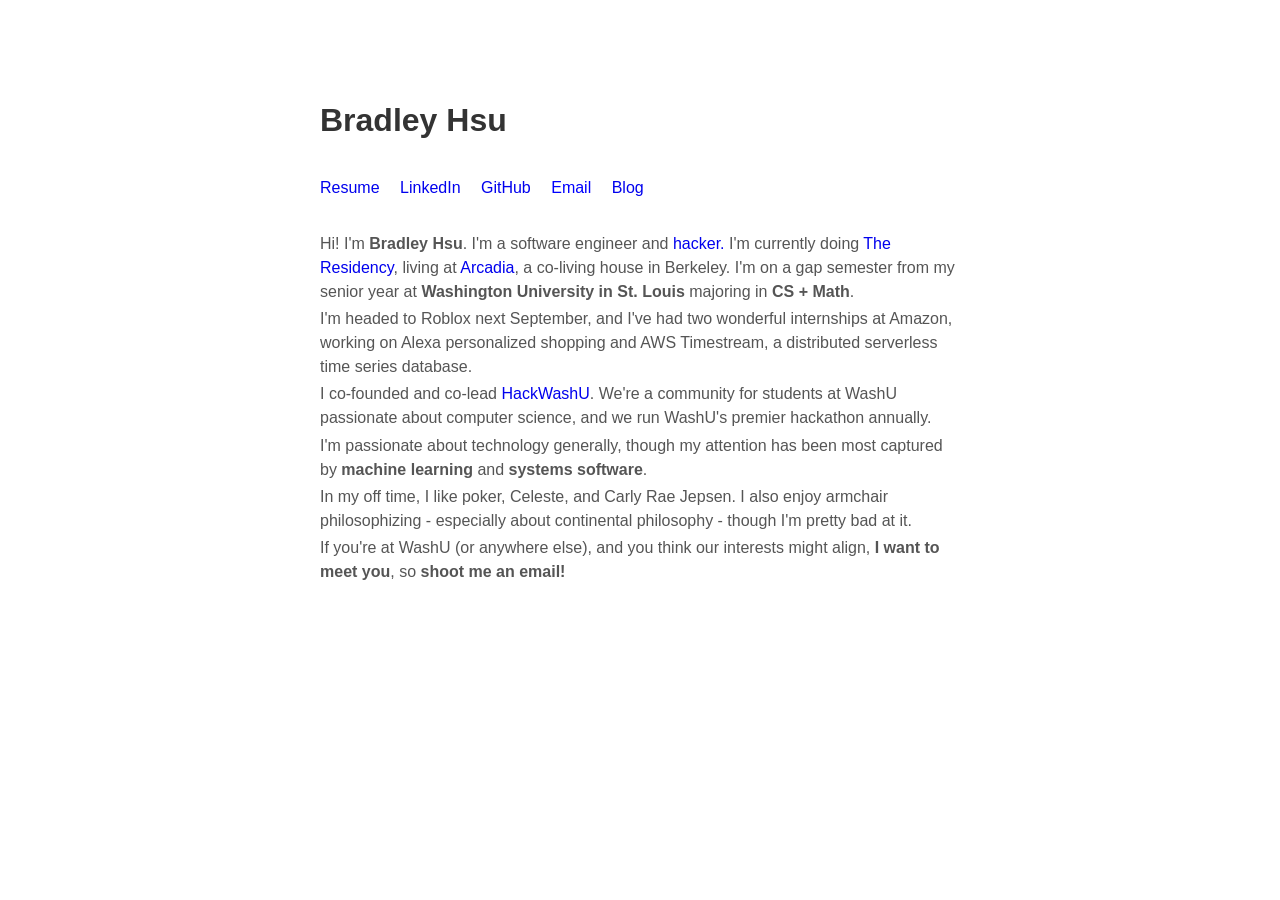
==== index.html @ 150bcbdd "new resume + arcadia update" ====
<!-- #region HTML Header-->
<!DOCTYPE html>
<html><head>
    <meta 
        name="google-site-verification" 
        content="ilUK2xXT_k5pk810wX0lhUctAMKtUEMmdoif_BgmAvg" 
    />
    <meta 
        http-equiv="Content-Type" 
        content="text/html; charset=windows-1252" 
    >
    
    <title>Bradley Hsu's Personal Website</title>
    <meta name="description" content="Bradley Hsu's personal website"> 
    <link rel="preconnect" href="https://fonts.gstatic.com">
    <link rel="stylesheet" href="styles.css">
</head>

<!-- #endregion HTML Header-->

<body>

    <section>

        <p><h1>Bradley Hsu</h1></p>

        <!-- #region Subheader-->
        <p class = "header">
            <a href = "23-11-15 resume.pdf"
                    target="_blank" rel="noopener noreferrer">
                Resume
            </a> 
            <a href = "https://www.linkedin.com/in/bradley-hsu-a57791210/" 
                    target="_blank" rel="noopener noreferrer">
                LinkedIn
            </a> 
            <a href = "https://github.com/BradleyHsu" target="_blank" 
                    rel="noopener noreferrer"> 
                GitHub
            </a>  
            <span id = "iemail">
                <a style="cursor: pointer; color: blue" title = "Click to reveal!"">
                    Email</a>
                </span>

            <a href = "https://btheshoe.tumblr.com/" target="_blank" 
                    rel="noopener noreferrer"> 
                Blog
            </a>  
        </p>
        <div id="demail"></div> 
        <!-- #endregion -->

        <!-- #region Things I am-->

            <p class = "mainparagraph" style="margin-left: 0em">  
                Hi! I'm <b>Bradley Hsu</b>. I'm a software engineer and 
            <a href = "http://www.paulgraham.com/gba.html" target="_blank" 
                    rel="noopener noreferrer"> 
                 hacker. 
                 </a>
                I'm currently doing <a href = "https://www.livetheresidency.com/" target="_blank" rel="noopener noreferrer"> The Residency</a>, living at <a href = "https://joinarcadia.org" target="_blank" 
                    rel="noopener noreferrer"> 
                    Arcadia</a>, a co-living house in Berkeley. I'm on a gap semester from my senior year at  
                <b>Washington University in St. Louis</b> majoring in <b>CS + Math</b>. 
            </p>
            <p>
                I'm headed to Roblox next September, and I've had two wonderful internships at Amazon, working on Alexa personalized shopping and AWS Timestream, a distributed serverless time series database.
            </p>
            <p>
                I co-founded and co-lead 
                <a href = "https://hackwashu.com" target="_blank" rel="noopener noreferrer"> 
                HackWashU</a>.
                We're a community for students at WashU passionate about computer science, and we run WashU's premier hackathon annually. 
                <br>
            </p>
            <p>
                I'm passionate about technology generally, though my attention has been most captured by <b>machine learning</b> and <b>systems software</b>. 
            </p>
            <p class = "mainparagraph" style="margin-left: 0em">  
                In my off time, I like poker, Celeste, and Carly Rae Jepsen.
                I also enjoy armchair philosophizing - especially about continental philosophy - though I'm pretty bad at it. 
            </p>

            <p class = "mainparagraph" style="margin-left: 0em">  
                If you're at WashU (or anywhere else), 
                and you think our interests might align, 
                <b>I want to meet you</b>,
                 so <b>shoot me an email!</b>
            </p>
        <!-- #endregion-->

       <!-- 
        <p><h2>
            Experience
        </h2></p>

        <details>

            <summary class="subheading">

                Software Developer Intern - Amazon (Summer 2022)

            </summary>

            <p class="paragraph"> 

                On Amazon Alexa Shopping team; worked on updating a cache of an external API for a core backend service.

            </p>

        </details>

        <details>

            <summary class="subheading">
                Research Assistant - Juba Lab (Aug 2021 - August 2022)
            </summary>
            
            <p class="paragraph"> 
                I worked on an NLP project related
                to semantic role labeling with a PhD candidate 
                under Professor Brendan Juba.
            </p>

            <p class = "paragraph">
                
            </p>

        </details>

        <details>

            <summary class="subheading">

                Software Developer - Bonauria (Barbour Lab) (Aug 2021 - Apr 2022)

            </summary>

            <p class="paragraph"> 
                I built the front-end of a telehealth 
                system for diagnosing hearing problems with machine learning 
                models under a startup run by Professor Dennis Barbour.
            </p>

        </details>

        <details>

            <summary class="subheading">
                Teaching Assistant for Intro to Data Science (Aug 2021 - Dec 2021)
            </summary>

            <p class="paragraph"> 
                I was a teaching assistant for CSE217 under 
                Professor Marion Neumann. 
            </p>

        </details>
    -->
        
    
    </section>

    <script type="text/javascript">
        let e_is_shown = false;
        let emailToggle = () => {
          let demail = document.getElementById('demail');
          demail.innerHTML = 'b [dot] hsu' + ' [at] ' + 'wustl' + '  [dot]  ' + 'edu';
          demail.style.opacity = e_is_shown ? 0 : 1;
          e_is_shown = !e_is_shown;
        }
        document.getElementById('iemail').addEventListener("click", emailToggle);
        document.getElementById('lemail').addEventListener("click", emailToggle);
    </script>
    
</body></html>
---- styles.css ----
/*.container{
    display: flex;
    justify-content: center;
    align-items: center;
}*/
@import 'https://fonts.googleapis.com/css?family=Roboto:300,400,500';

.paragraph{
  margin-left: 3em;
  margin-bottom: .5em;
}


.subheading{
  margin-left: 1em;
  font-weight: bold;
  padding-top: 0em;
  margin-top: 1em;
  margin-bottom: 1em;
}

.mainparagraph{
  margin-top: 0;
  margin-left: 1em;
  line-height: 1.5;
}

.header{
  word-spacing: 1em;
  margin-bottom: 2em;
}

body{
  margin: 0 auto;
  max-width: 40em;  
  font-family: "Helvetica", "Arial", sans-serif;
  line-height: 1.5;
  padding: 4em 1em;
  color: #555;
}
h1 {
  font-size: 2em;
  margin-top: 1em;
  margin-bottom: 1em;
}
h2 {
  padding-top: 0em;
  padding-bottom: 0em;
  margin-top: 1em;
  margin-bottom: .75em;
}
h1,
h2,
strong {
  color: #333;
}

p{
  margin: 0;
  margin-bottom: .2em;
}

a:link {
    text-decoration: none;
  }
  
  a:visited {
    text-decoration: none;
  }
  
  a:hover {
    text-decoration: underline;
  }
  
  a:active {
    text-decoration: underline;
  }

details > summary {
  padding: 2px 6px;
  cursor: pointer;
}

#demail {
  opacity: 0;
  transition: opacity 0.7s;
}
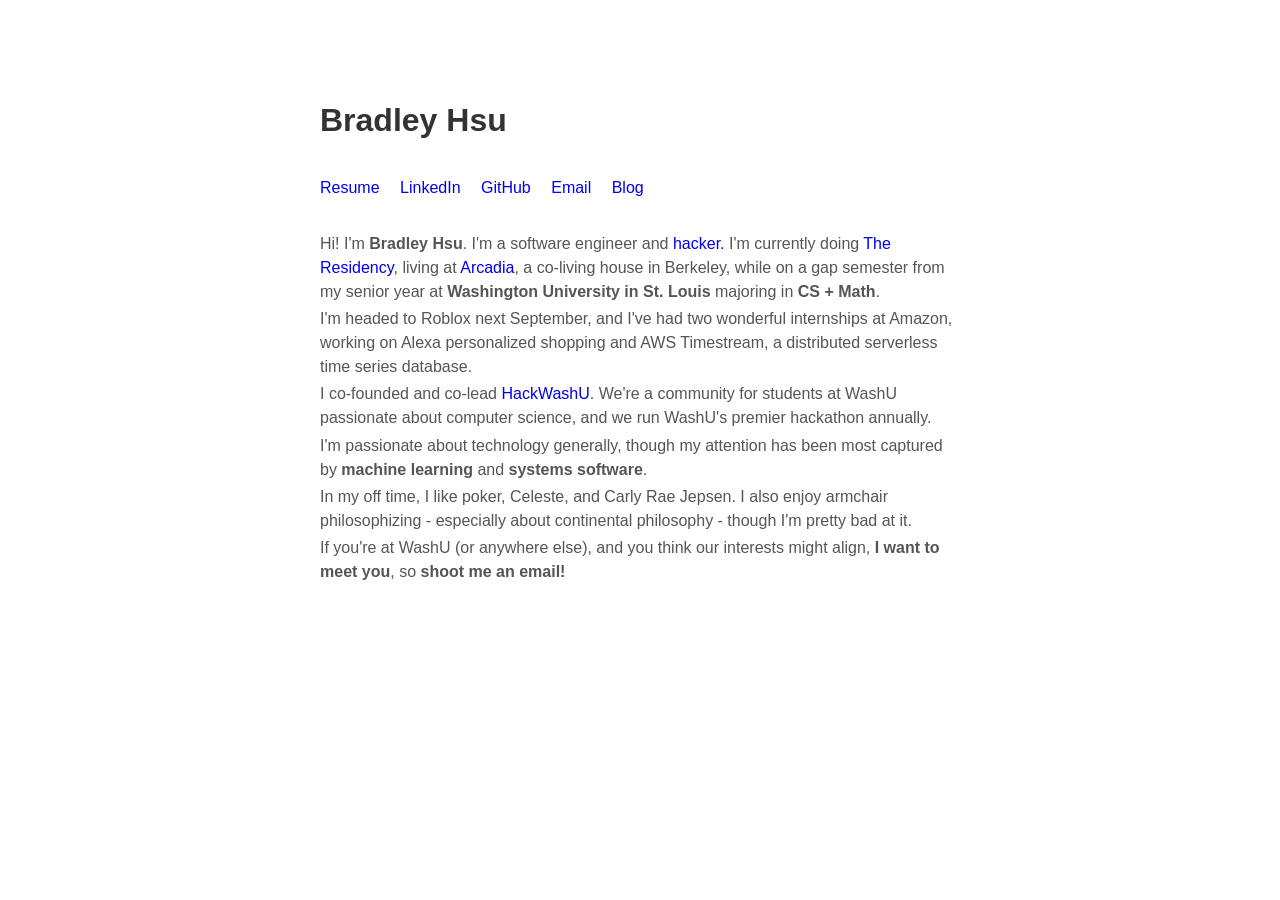
==== commit 3114085a: "small change" ====
--- a/index.html
+++ b/index.html
@@ -61,7 +61,7 @@
                  </a>
                 I'm currently doing <a href = "https://www.livetheresidency.com/" target="_blank" rel="noopener noreferrer"> The Residency</a>, living at <a href = "https://joinarcadia.org" target="_blank" 
                     rel="noopener noreferrer"> 
-                    Arcadia</a>, a co-living house in Berkeley. I'm on a gap semester from my senior year at  
+                    Arcadia</a>, a co-living house in Berkeley, while on a gap semester from my senior year at  
                 <b>Washington University in St. Louis</b> majoring in <b>CS + Math</b>. 
             </p>
             <p>
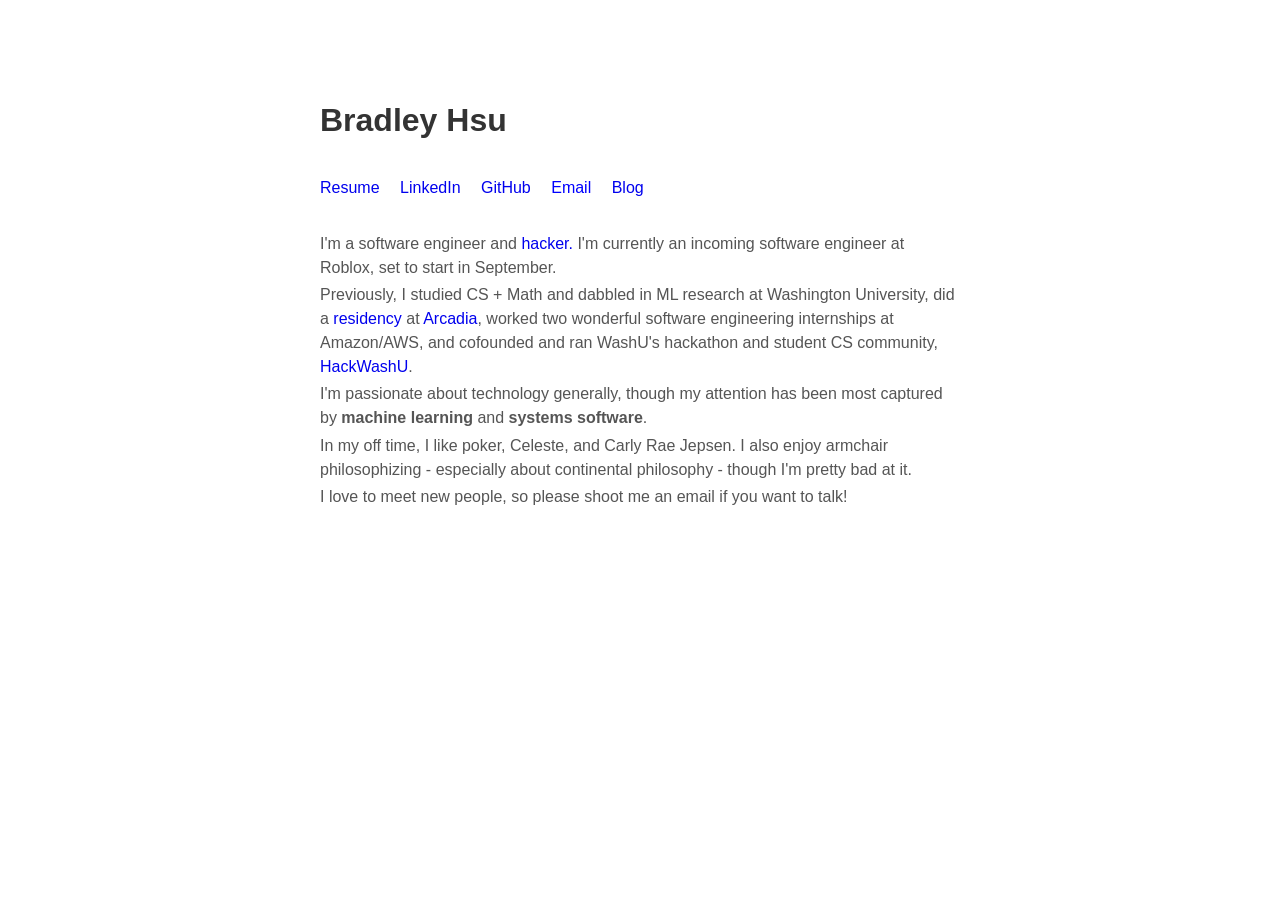
==== commit 3430b16a: "update website for post-arcadia" ====
--- a/index.html
+++ b/index.html
@@ -54,25 +54,15 @@
         <!-- #region Things I am-->
 
             <p class = "mainparagraph" style="margin-left: 0em">  
-                Hi! I'm <b>Bradley Hsu</b>. I'm a software engineer and 
+                I'm a software engineer and 
             <a href = "http://www.paulgraham.com/gba.html" target="_blank" 
                     rel="noopener noreferrer"> 
                  hacker. 
                  </a>
-                I'm currently doing <a href = "https://www.livetheresidency.com/" target="_blank" rel="noopener noreferrer"> The Residency</a>, living at <a href = "https://joinarcadia.org" target="_blank" 
-                    rel="noopener noreferrer"> 
-                    Arcadia</a>, a co-living house in Berkeley, while on a gap semester from my senior year at  
-                <b>Washington University in St. Louis</b> majoring in <b>CS + Math</b>. 
+                 I'm currently an incoming software engineer at Roblox, set to start in September.
             </p>
             <p>
-                I'm headed to Roblox next September, and I've had two wonderful internships at Amazon, working on Alexa personalized shopping and AWS Timestream, a distributed serverless time series database.
-            </p>
-            <p>
-                I co-founded and co-lead 
-                <a href = "https://hackwashu.com" target="_blank" rel="noopener noreferrer"> 
-                HackWashU</a>.
-                We're a community for students at WashU passionate about computer science, and we run WashU's premier hackathon annually. 
-                <br>
+                Previously, I studied CS + Math and dabbled in ML research at Washington University, did a <a href = "https://www.livetheresidency.com/" target="_blank" rel="noopener noreferrer">residency</a> at <a href = "https://joinarcadia.org" target="_blank" rel="noopener noreferrer">Arcadia</a>, worked two wonderful software engineering internships at Amazon/AWS, and cofounded and ran WashU's hackathon and student CS community, <a href = "https://web.archive.org/web/20230329185517/https://hackwashu.com/" target="_blank" rel="noopener noreferrer">HackWashU</a>.
             </p>
             <p>
                 I'm passionate about technology generally, though my attention has been most captured by <b>machine learning</b> and <b>systems software</b>. 
@@ -83,10 +73,7 @@
             </p>
 
             <p class = "mainparagraph" style="margin-left: 0em">  
-                If you're at WashU (or anywhere else), 
-                and you think our interests might align, 
-                <b>I want to meet you</b>,
-                 so <b>shoot me an email!</b>
+                I love to meet new people, so please shoot me an email if you want to talk!
             </p>
         <!-- #endregion-->
 
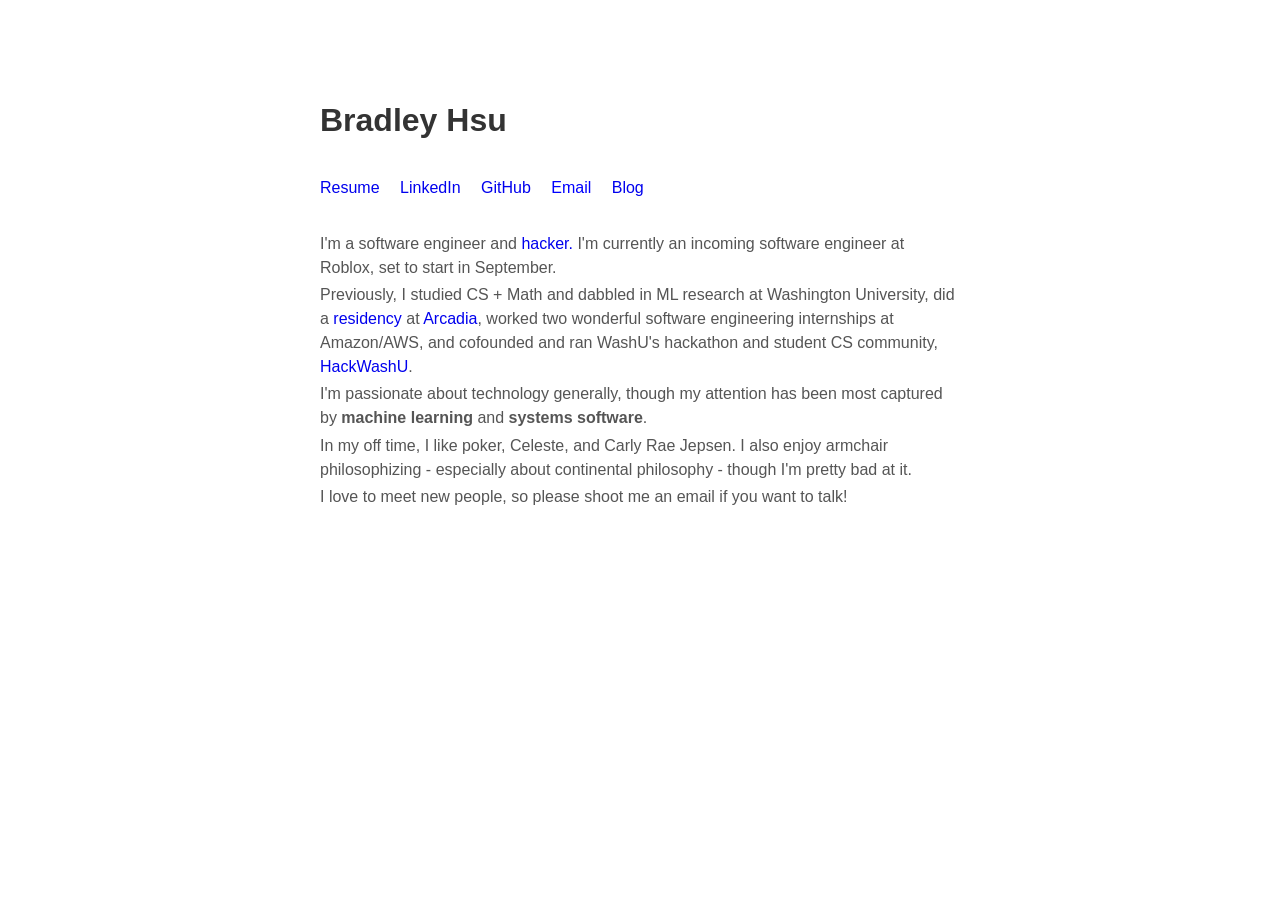
==== commit b1b547ac: "fix spaces" ====
--- a/index.html
+++ b/index.html
@@ -28,16 +28,13 @@
         <p class = "header">
             <a href = "23-11-15 resume.pdf"
                     target="_blank" rel="noopener noreferrer">
-                Resume
-            </a> 
+                Resume</a> 
             <a href = "https://www.linkedin.com/in/bradley-hsu-a57791210/" 
                     target="_blank" rel="noopener noreferrer">
-                LinkedIn
-            </a> 
+                LinkedIn</a> 
             <a href = "https://github.com/BradleyHsu" target="_blank" 
                     rel="noopener noreferrer"> 
-                GitHub
-            </a>  
+                GitHub</a>  
             <span id = "iemail">
                 <a style="cursor: pointer; color: blue" title = "Click to reveal!"">
                     Email</a>
@@ -45,8 +42,7 @@
 
             <a href = "https://btheshoe.tumblr.com/" target="_blank" 
                     rel="noopener noreferrer"> 
-                Blog
-            </a>  
+                Blog</a>  
         </p>
         <div id="demail"></div> 
         <!-- #endregion -->
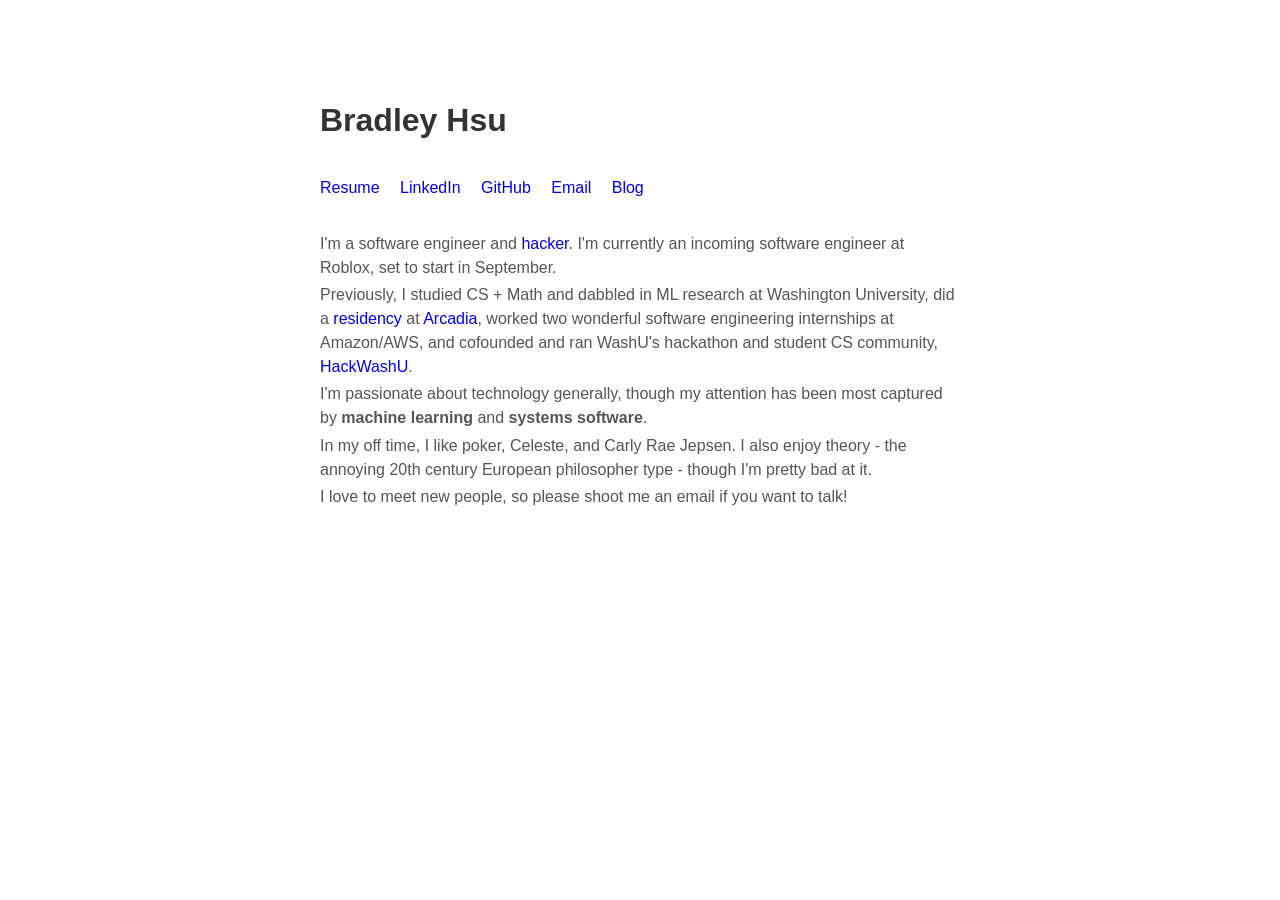
==== commit 537c2815: "fixed small typo" ====
--- a/index.html
+++ b/index.html
@@ -53,8 +53,7 @@
                 I'm a software engineer and 
             <a href = "http://www.paulgraham.com/gba.html" target="_blank" 
                     rel="noopener noreferrer"> 
-                 hacker. 
-                 </a>
+                 hacker</a>. 
                  I'm currently an incoming software engineer at Roblox, set to start in September.
             </p>
             <p>
@@ -65,7 +64,7 @@
             </p>
             <p class = "mainparagraph" style="margin-left: 0em">  
                 In my off time, I like poker, Celeste, and Carly Rae Jepsen.
-                I also enjoy armchair philosophizing - especially about continental philosophy - though I'm pretty bad at it. 
+                I also enjoy theory - the annoying 20th century European philosopher type - though I'm pretty bad at it. 
             </p>
 
             <p class = "mainparagraph" style="margin-left: 0em">  
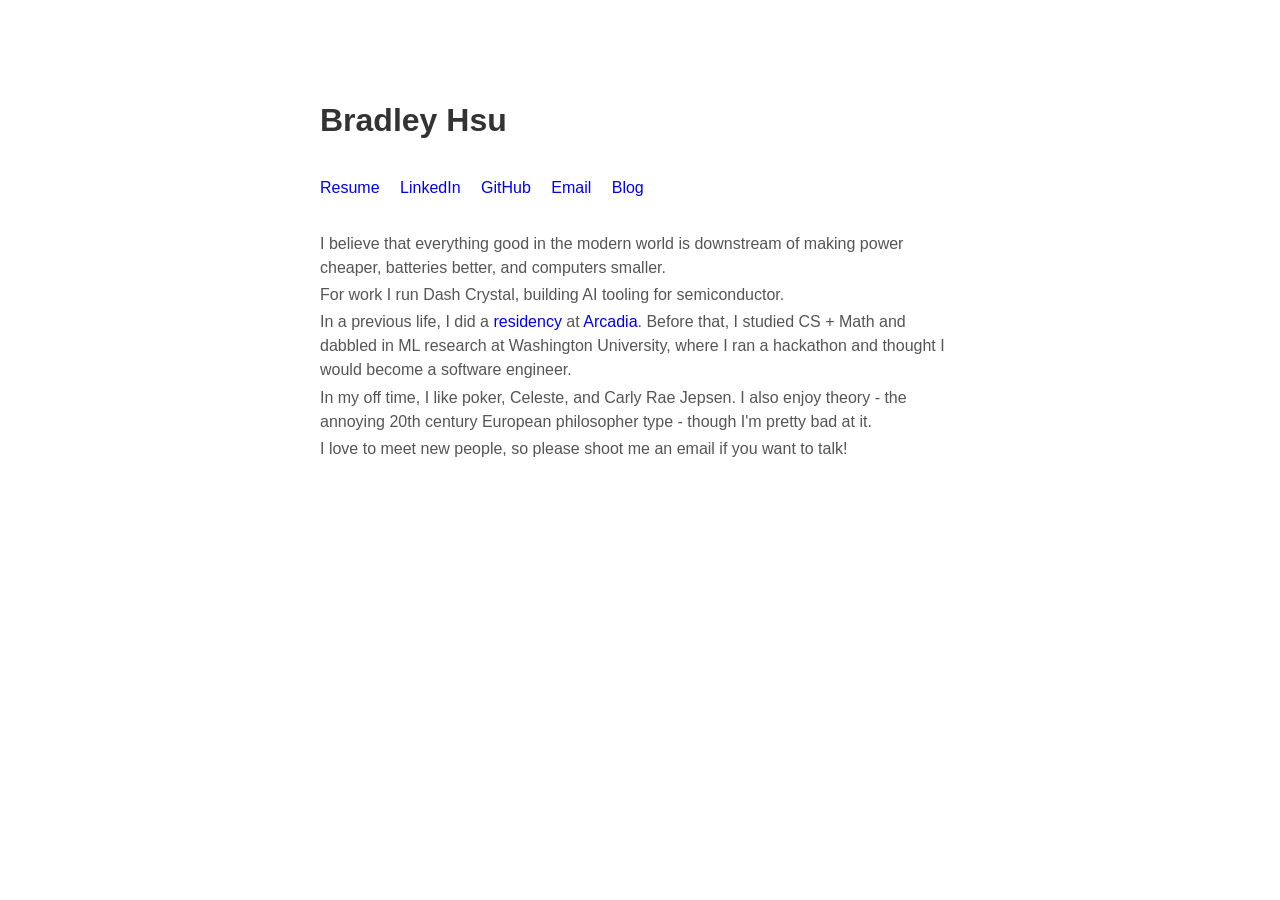
==== commit 2a980fdb: "new description" ====
--- a/index.html
+++ b/index.html
@@ -50,17 +50,14 @@
         <!-- #region Things I am-->
 
             <p class = "mainparagraph" style="margin-left: 0em">  
-                I'm a software engineer and 
-            <a href = "http://www.paulgraham.com/gba.html" target="_blank" 
-                    rel="noopener noreferrer"> 
-                 hacker</a>. 
-                 I'm currently an incoming software engineer at Roblox, set to start in September.
+                I believe that everything good in the modern world is downstream of making power cheaper, batteries better, and computers smaller.
             </p>
-            <p>
-                Previously, I studied CS + Math and dabbled in ML research at Washington University, did a <a href = "https://www.livetheresidency.com/" target="_blank" rel="noopener noreferrer">residency</a> at <a href = "https://joinarcadia.org" target="_blank" rel="noopener noreferrer">Arcadia</a>, worked two wonderful software engineering internships at Amazon/AWS, and cofounded and ran WashU's hackathon and student CS community, <a href = "https://web.archive.org/web/20230329185517/https://hackwashu.com/" target="_blank" rel="noopener noreferrer">HackWashU</a>.
+            <p class = "mainparagraph" style="margin-left: 0em">  
+                For work I run Dash Crystal, building AI tooling for semiconductor. 
             </p>
-            <p>
-                I'm passionate about technology generally, though my attention has been most captured by <b>machine learning</b> and <b>systems software</b>. 
+            <p class = "mainparagraph" style="margin-left: 0em">
+                In a previous life, I did a <a href = "https://www.livetheresidency.com/" target="_blank" rel="noopener noreferrer">residency</a> at <a href = "https://joinarcadia.org" target="_blank" rel="noopener noreferrer">Arcadia</a>.
+                Before that, I studied CS + Math and dabbled in ML research at Washington University, where I ran a hackathon and thought I would become a software engineer.
             </p>
             <p class = "mainparagraph" style="margin-left: 0em">  
                 In my off time, I like poker, Celeste, and Carly Rae Jepsen.
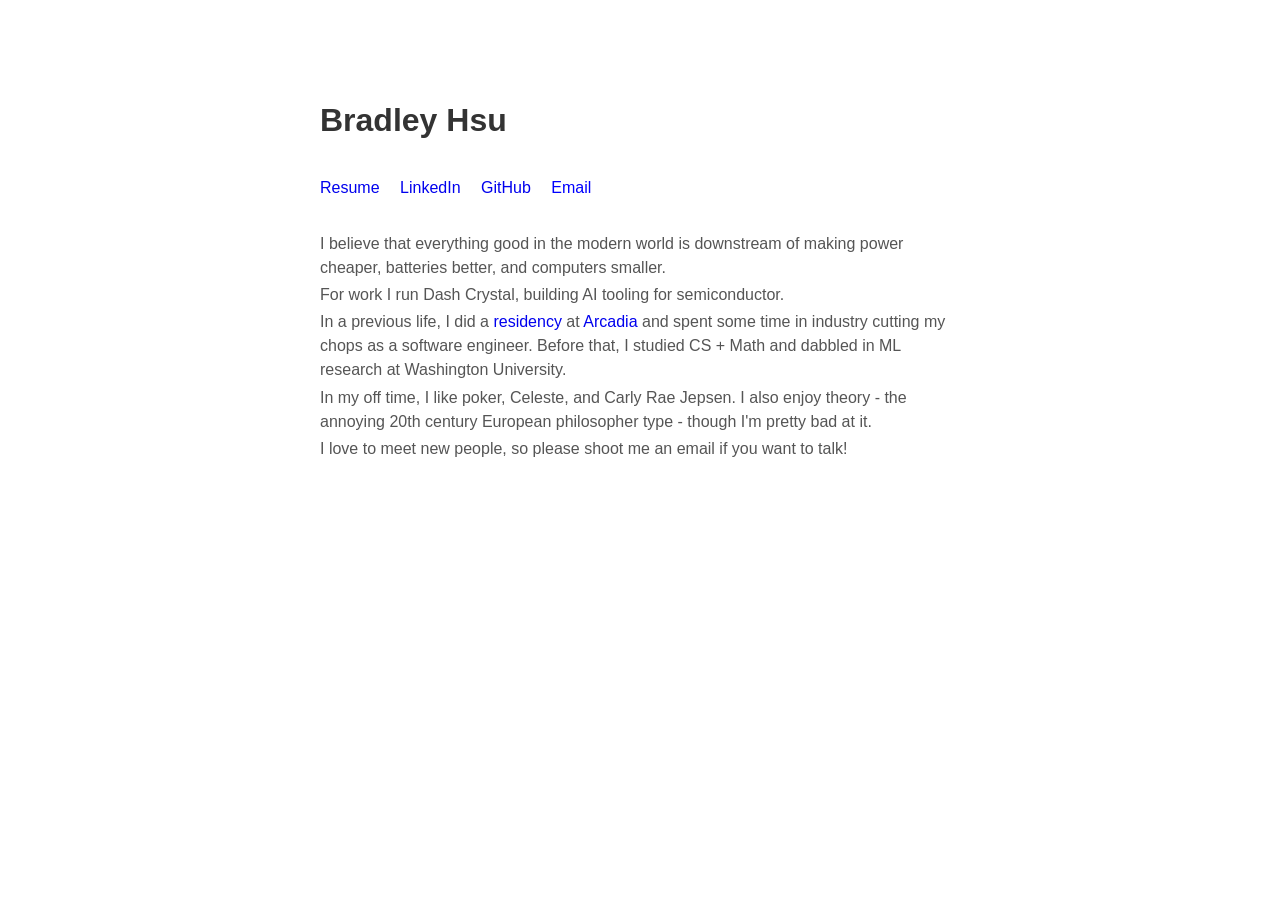
==== commit e8f1cf16: "email change" ====
--- a/index.html
+++ b/index.html
@@ -40,9 +40,9 @@
                     Email</a>
                 </span>
 
-            <a href = "https://btheshoe.tumblr.com/" target="_blank" 
+            <!-- <a href = "https://btheshoe.tumblr.com/" target="_blank" 
                     rel="noopener noreferrer"> 
-                Blog</a>  
+                Blog</a>   -->
         </p>
         <div id="demail"></div> 
         <!-- #endregion -->
@@ -56,8 +56,8 @@
                 For work I run Dash Crystal, building AI tooling for semiconductor. 
             </p>
             <p class = "mainparagraph" style="margin-left: 0em">
-                In a previous life, I did a <a href = "https://www.livetheresidency.com/" target="_blank" rel="noopener noreferrer">residency</a> at <a href = "https://joinarcadia.org" target="_blank" rel="noopener noreferrer">Arcadia</a>.
-                Before that, I studied CS + Math and dabbled in ML research at Washington University, where I ran a hackathon and thought I would become a software engineer.
+                In a previous life, I did a <a href = "https://www.livetheresidency.com/" target="_blank" rel="noopener noreferrer">residency</a> at <a href = "https://joinarcadia.org" target="_blank" rel="noopener noreferrer">Arcadia</a> and spent some time in industry cutting my chops as a software engineer.
+                Before that, I studied CS + Math and dabbled in ML research at Washington University.
             </p>
             <p class = "mainparagraph" style="margin-left: 0em">  
                 In my off time, I like poker, Celeste, and Carly Rae Jepsen.
@@ -145,7 +145,7 @@
         let e_is_shown = false;
         let emailToggle = () => {
           let demail = document.getElementById('demail');
-          demail.innerHTML = 'b [dot] hsu' + ' [at] ' + 'wustl' + '  [dot]  ' + 'edu';
+          demail.innerHTML = 'bradley' + ' [at] ' + 'dashcrystal' + '  [dot]  ' + 'com';
           demail.style.opacity = e_is_shown ? 0 : 1;
           e_is_shown = !e_is_shown;
         }
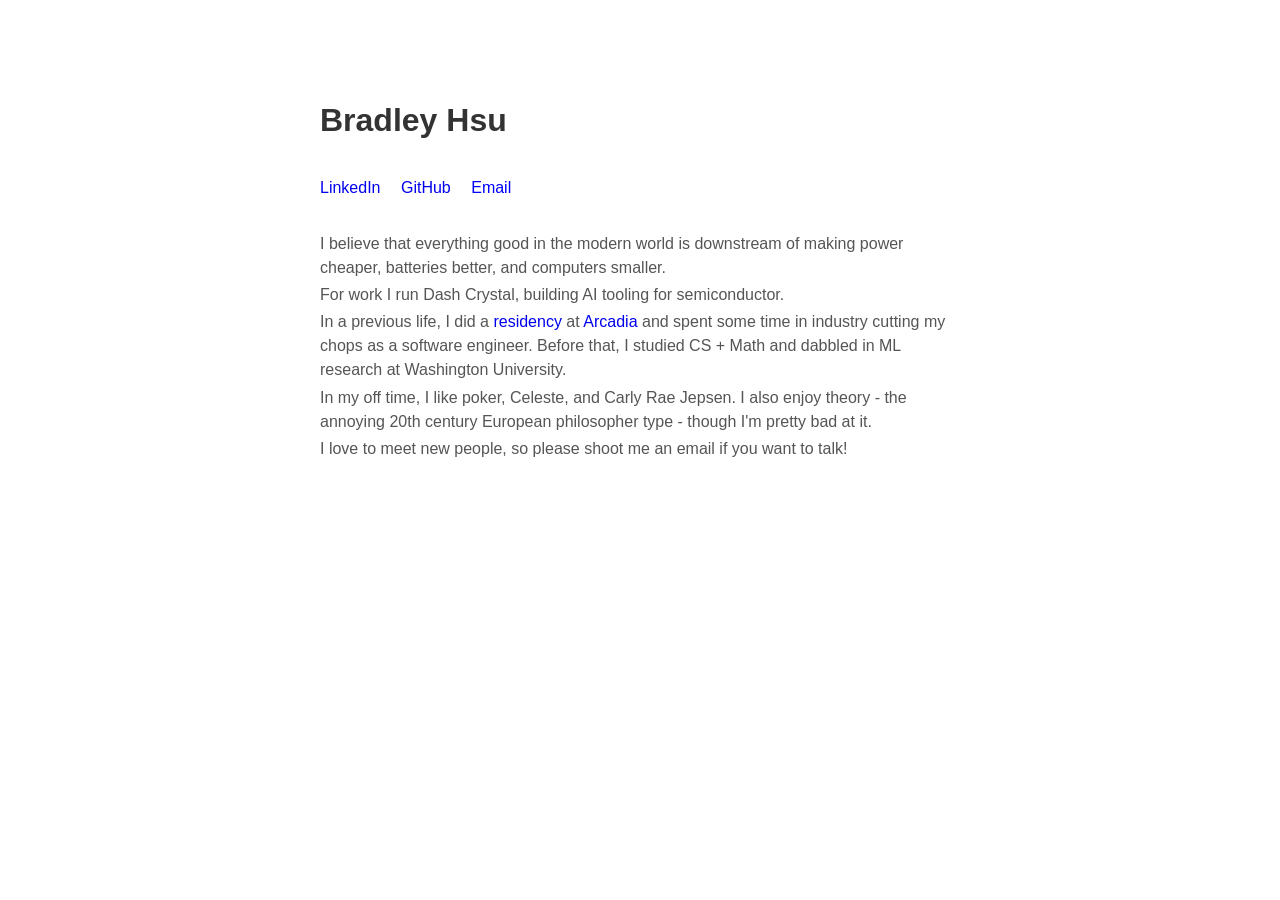
==== commit 74d8b19b: "remove resume" ====
--- a/index.html
+++ b/index.html
@@ -26,9 +26,9 @@
 
         <!-- #region Subheader-->
         <p class = "header">
-            <a href = "23-11-15 resume.pdf"
+            <!-- <a href = "23-11-15 resume.pdf"
                     target="_blank" rel="noopener noreferrer">
-                Resume</a> 
+                Resume</a>  -->
             <a href = "https://www.linkedin.com/in/bradley-hsu-a57791210/" 
                     target="_blank" rel="noopener noreferrer">
                 LinkedIn</a> 
